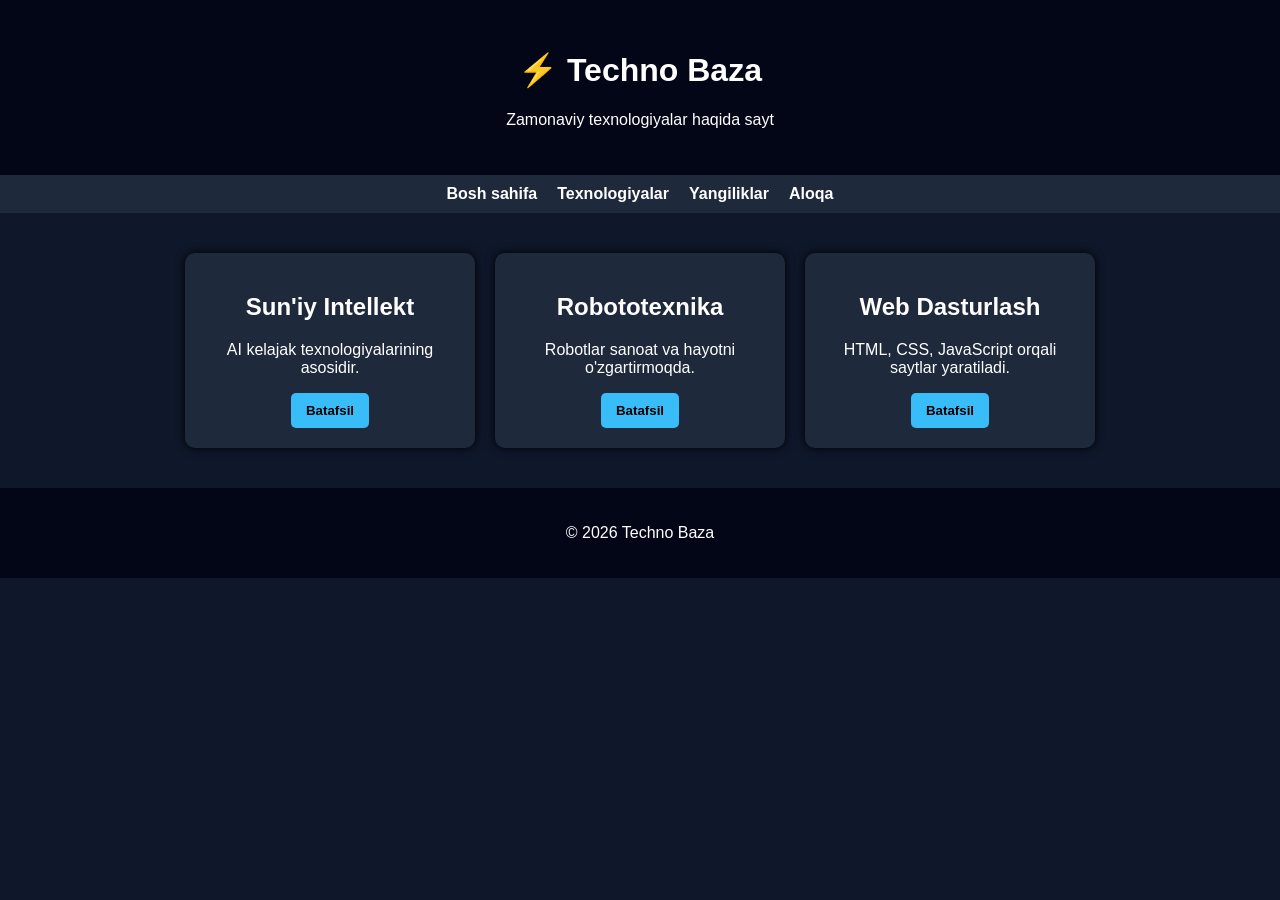
==== index.html @ 294714eb "first techno baza site" ====
<!DOCTYPE html>
<html lang="uz">
<head>
<meta charset="UTF-8">
<meta name="viewport" content="width=device-width, initial-scale=1.0">
<title>Techno Baza</title>
<link rel="stylesheet" href="style.css">
</head>

<body>

<header>
<h1>⚡ Techno Baza</h1>
<p>Zamonaviy texnologiyalar haqida sayt</p>
</header>

<nav>
<a href="#">Bosh sahifa</a>
<a href="#">Texnologiyalar</a>
<a href="#">Yangiliklar</a>
<a href="#">Aloqa</a>
</nav>

<section class="cards">

<div class="card">
<h2>Sun'iy Intellekt</h2>
<p>AI kelajak texnologiyalarining asosidir.</p>
<button onclick="info()">Batafsil</button>
</div>

<div class="card">
<h2>Robototexnika</h2>
<p>Robotlar sanoat va hayotni o'zgartirmoqda.</p>
<button onclick="info()">Batafsil</button>
</div>

<div class="card">
<h2>Web Dasturlash</h2>
<p>HTML, CSS, JavaScript orqali saytlar yaratiladi.</p>
<button onclick="info()">Batafsil</button>
</div>

</section>

<footer>
<p>© 2026 Techno Baza</p>
</footer>

<script src="script.js"></script>
</body>
</html>
---- style.css ----
body{
font-family: Arial;
margin:0;
background:#0f172a;
color:white;
}

header{
text-align:center;
padding:30px;
background:#020617;
}

nav{
display:flex;
justify-content:center;
gap:20px;
background:#1e293b;
padding:10px;
}

nav a{
color:white;
text-decoration:none;
font-weight:bold;
}

.cards{
display:flex;
justify-content:center;
gap:20px;
padding:40px;
flex-wrap:wrap;
}

.card{
background:#1e293b;
padding:20px;
width:250px;
border-radius:10px;
text-align:center;
box-shadow:0 0 10px #000;
}

button{
padding:10px 15px;
border:none;
background:#38bdf8;
color:black;
font-weight:bold;
cursor:pointer;
border-radius:5px;
}

button:hover{
background:#0ea5e9;
}

footer{
text-align:center;
padding:20px;
background:#020617;
}
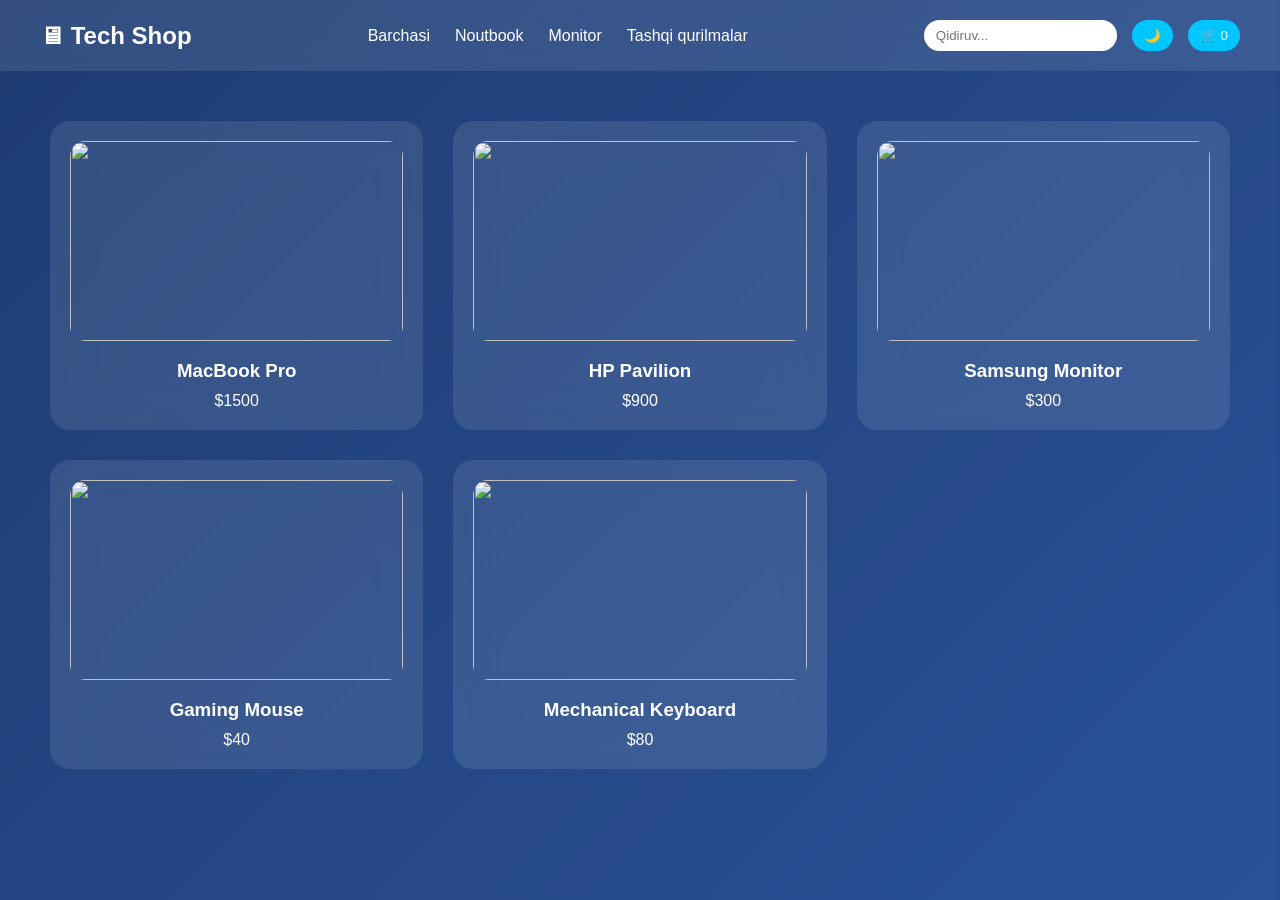
==== commit 29159b53: "update: added product modal and UI improvements" ====
--- a/index.html
+++ b/index.html
@@ -3,50 +3,42 @@
 <head>
 <meta charset="UTF-8">
 <meta name="viewport" content="width=device-width, initial-scale=1.0">
-<title>Techno Baza</title>
-<link rel="stylesheet" href="style.css">
+<title>Tech Shop Pro</title>
+<link rel="stylesheet" href="css/style.css">
 </head>
-
 <body>
 
 <header>
-<h1>⚡ Techno Baza</h1>
-<p>Zamonaviy texnologiyalar haqida sayt</p>
+    <h1>🖥 Tech Shop</h1>
+
+    <div class="burger" onclick="toggleMenu()">☰</div>
+
+    <nav id="navMenu">
+        <ul>
+            <li onclick="filterCategory('all')">Barchasi</li>
+            <li onclick="filterCategory('laptop')">Noutbook</li>
+            <li onclick="filterCategory('monitor')">Monitor</li>
+            <li onclick="filterCategory('peripheral')">Tashqi qurilmalar</li>
+        </ul>
+    </nav>
+
+    <div class="header-right">
+        <input type="text" id="searchInput" placeholder="Qidiruv..." onkeyup="searchProduct()">
+        <button onclick="toggleDarkMode()">🌙</button>
+        <button onclick="openCart()">🛒 <span id="cartCount">0</span></button>
+    </div>
 </header>
 
-<nav>
-<a href="#">Bosh sahifa</a>
-<a href="#">Texnologiyalar</a>
-<a href="#">Yangiliklar</a>
-<a href="#">Aloqa</a>
-</nav>
+<section class="products" id="productList"></section>
 
-<section class="cards">
-
-<div class="card">
-<h2>Sun'iy Intellekt</h2>
-<p>AI kelajak texnologiyalarining asosidir.</p>
-<button onclick="info()">Batafsil</button>
+<div class="cart" id="cart">
+    <h2>Savatcha</h2>
+    <div id="cartItems"></div>
+    <h3 id="totalPrice">Jami: $0</h3>
+    <a href="checkout.html"><button>Checkout</button></a>
+    <button onclick="closeCart()">Yopish</button>
 </div>
 
-<div class="card">
-<h2>Robototexnika</h2>
-<p>Robotlar sanoat va hayotni o'zgartirmoqda.</p>
-<button onclick="info()">Batafsil</button>
-</div>
-
-<div class="card">
-<h2>Web Dasturlash</h2>
-<p>HTML, CSS, JavaScript orqali saytlar yaratiladi.</p>
-<button onclick="info()">Batafsil</button>
-</div>
-
-</section>
-
-<footer>
-<p>© 2026 Techno Baza</p>
-</footer>
-
-<script src="script.js"></script>
+<script src="js/app.js"></script>
 </body>
 </html>
--- a/css/style.css
+++ b/css/style.css
@@ -0,0 +1,283 @@
+*{
+    margin:0;
+    padding:0;
+    box-sizing:border-box;
+    font-family: 'Segoe UI', sans-serif;
+}
+
+body{
+    background: linear-gradient(135deg,#1e3c72,#2a5298);
+    color:#fff;
+    min-height:100vh;
+    transition:0.4s;
+}
+
+body.dark{
+    background: linear-gradient(135deg,#000000,#1f1f1f);
+}
+
+/* HEADER */
+
+header{
+    display:flex;
+    justify-content:space-between;
+    align-items:center;
+    padding:20px 40px;
+    backdrop-filter: blur(15px);
+    background: rgba(255,255,255,0.1);
+    position:sticky;
+    top:0;
+    z-index:100;
+}
+
+header h1{
+    font-size:24px;
+    font-weight:600;
+}
+
+nav ul{
+    display:flex;
+    gap:25px;
+    list-style:none;
+}
+
+nav ul li{
+    cursor:pointer;
+    transition:0.3s;
+    font-weight:500;
+}
+
+nav ul li:hover{
+    color:#00f2fe;
+}
+
+/* RIGHT SIDE */
+
+.header-right{
+    display:flex;
+    align-items:center;
+    gap:15px;
+}
+
+.header-right input{
+    padding:8px 12px;
+    border-radius:20px;
+    border:none;
+    outline:none;
+}
+
+.header-right button{
+    padding:8px 12px;
+    border:none;
+    border-radius:20px;
+    cursor:pointer;
+    background:#00c6ff;
+    color:#fff;
+    transition:0.3s;
+}
+
+.header-right button:hover{
+    background:#0072ff;
+}
+
+/* PRODUCTS GRID */
+
+.products{
+    display:grid;
+    grid-template-columns:repeat(auto-fill,minmax(280px,1fr));
+    gap:30px;
+    padding:50px;
+}
+
+/* PRODUCT CARD */
+
+.card{
+    background:rgba(255,255,255,0.1);
+    backdrop-filter:blur(20px);
+    border-radius:20px;
+    padding:20px;
+    text-align:center;
+    transition:0.4s;
+}
+
+.card:hover{
+    transform:translateY(-10px);
+    box-shadow:0 15px 30px rgba(0,0,0,0.4);
+}
+
+.card img{
+    width:100%;
+    height:200px;
+    object-fit:cover;
+    border-radius:15px;
+}
+
+.card h3{
+    margin:15px 0 10px;
+}
+
+.card button{
+    margin-top:10px;
+    padding:10px;
+    width:100%;
+    border:none;
+    border-radius:30px;
+    background:linear-gradient(90deg,#00f2fe,#4facfe);
+    color:#000;
+    font-weight:bold;
+    cursor:pointer;
+    transition:0.3s;
+}
+
+.card button:hover{
+    opacity:0.8;
+}
+
+/* CART PANEL */
+
+.cart{
+    position:fixed;
+    right:-400px;
+    top:0;
+    width:350px;
+    height:100%;
+    background:#111;
+    padding:25px;
+    transition:0.4s;
+    overflow-y:auto;
+    box-shadow:-10px 0 30px rgba(0,0,0,0.5);
+}
+
+.cart.active{
+    right:0;
+}
+
+.cart h2{
+    margin-bottom:20px;
+}
+
+.cart p{
+    margin:8px 0;
+}
+
+/* CHECKOUT PAGE */
+
+.checkout{
+    max-width:450px;
+    margin:120px auto;
+    padding:30px;
+    background:rgba(255,255,255,0.1);
+    backdrop-filter:blur(20px);
+    border-radius:20px;
+    text-align:center;
+}
+
+.checkout input{
+    width:100%;
+    margin:10px 0;
+    padding:10px;
+    border-radius:10px;
+    border:none;
+}
+
+.checkout button{
+    width:100%;
+    padding:12px;
+    border:none;
+    border-radius:20px;
+    background:linear-gradient(90deg,#00f2fe,#4facfe);
+    cursor:pointer;
+}
+
+/* BURGER */
+
+.burger{
+    display:none;
+    font-size:26px;
+    cursor:pointer;
+}
+
+@media(max-width:768px){
+    nav ul{
+        position:absolute;
+        top:70px;
+        left:0;
+        width:100%;
+        flex-direction:column;
+        background:#111;
+        display:none;
+        padding:20px;
+    }
+
+    nav ul.active{
+        display:flex;
+    }
+
+    .burger{
+        display:block;
+    }
+
+    .products{
+        padding:20px;
+    }
+/* MODAL */
+
+.modal{
+    position:fixed;
+    top:0;
+    left:0;
+    width:100%;
+    height:100%;
+    background:rgba(0,0,0,0.7);
+    display:none;
+    justify-content:center;
+    align-items:center;
+    z-index:200;
+}
+
+.modal.active{
+    display:flex;
+}
+
+.modal-content{
+    background:#111;
+    padding:30px;
+    border-radius:20px;
+    width:90%;
+    max-width:500px;
+    text-align:center;
+    animation:fadeIn 0.3s ease;
+}
+
+.modal-content img{
+    width:100%;
+    height:250px;
+    object-fit:cover;
+    border-radius:15px;
+}
+
+.modal-content ul{
+    text-align:left;
+    margin:15px 0;
+}
+
+.modal-content button{
+    padding:12px;
+    width:100%;
+    border:none;
+    border-radius:20px;
+    background:linear-gradient(90deg,#00f2fe,#4facfe);
+    cursor:pointer;
+}
+
+.close{
+    float:right;
+    font-size:22px;
+    cursor:pointer;
+}
+
+@keyframes fadeIn{
+    from{transform:scale(0.8); opacity:0;}
+    to{transform:scale(1); opacity:1;}
+}
+}
